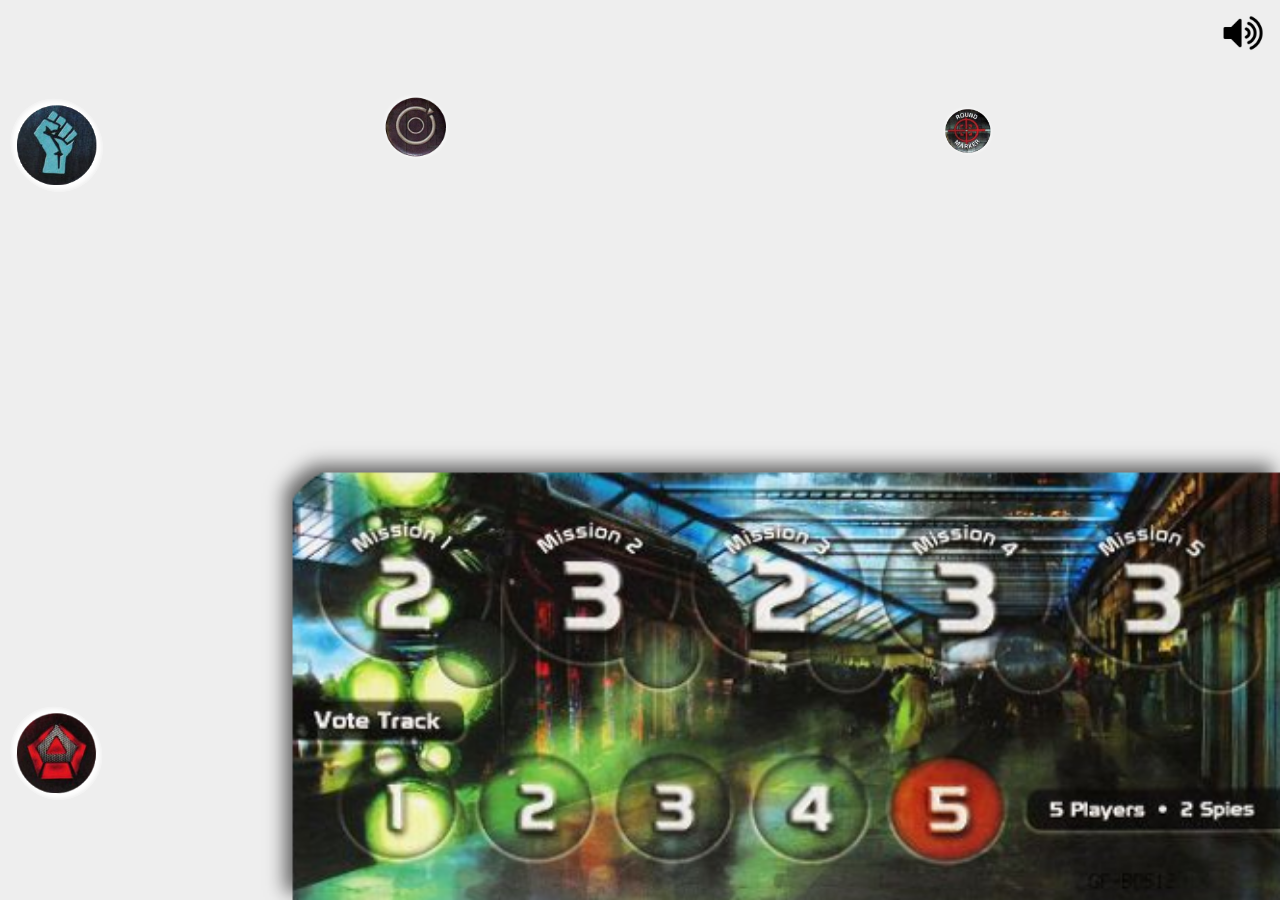
==== index.html @ 6a8dc640 "test" ====
<!doctype html>
<html>
<head>
  <meta charset='utf-8'>
  <title>La Resistencia</title>
  <meta name="viewport" content="width=device-width, initial-scale=1, maximum-scale=1">
  <link rel="stylesheet" type="text/css" href="style/main.css">
</head>
<body>
  <section id="fondo">
  </section>
  <section>
    <article class="token" id="marcadores">
      <img class="draggable" src="style/img/resistencia_s.png" id="d1" />
      <img class="draggable" src="style/img/resistencia_s.png" id="d2" />
      <img class="draggable" src="style/img/resistencia_s.png" id="d3" />
      <img class="draggable" src="style/img/resistencia_s.png" id="d4" />
      <img class="draggable" src="style/img/resistencia_s.png" id="d5" />
      <img class="draggable" src="style/img/espias_s.png" id="d6" />
      <img class="draggable" src="style/img/espias_s.png" id="d7" />
      <img class="draggable" src="style/img/espias_s.png" id="d8" />
      <img class="draggable" src="style/img/espias_s.png" id="d9" />
      <img class="draggable" src="style/img/espias_s.png" id="d10" />
      <img class="draggable" src="style/img/voto_s.png" id="d11" />
      <img class="draggable" src="style/img/ronda_s.png" id="d12" />
    </article>
  </section>
  <section id="sonidos" class="sonidos_1">
      <audio id="sonido_1" src="http://movilla.github.io/resistencia/style/sound/alarma.ogg" type="audio/ogg"></audio>
      <img src="style/img/audio.png" id="b01a" class="play"/>
      <img src="style/img/mute.png" id="b02a" class="pause"/>
    </section>
  <script type="text/javascript" src="js/app.js"></script>
</body>
</html>
---- style/main.css ----
.draggable {
  position: absolute;
  width: 7rem;
  height: 7rem;
  z-index: 2;
}

#fondo {
  position: absolute;
  background: url("img/tablero_s.png") no-repeat bottom right fixed;
  background-size: 80% auto;
  width: 100%;
  height: 100%;
  top: 0rem;
  left: 0rem;
  z-index: -2;
  background-color: #eee;
}

#d1, #d2, #d3, #d4, #d5 {
  left: 0%;
  top: 10%;
}

#d6, #d7, #d8, #d9, #d10 {
  left: 0%;
  bottom: 10%;
}

#d11 {
  width: 12rem;
  height: auto;
  left: 25%;
  top: 8%;
}

#d12 {
  width: 9rem;
  height: auto;
  left: 70%;
  top: 10%;
}

.play {
  position: absolute;
  right: 1%;
  top: 1%;
  width: 3rem;
  height: auto;
  z-index: -1;
}

.pause {
  position: absolute;
  right: 1%;
  top: 1%;
  width: 3rem;
  height: auto;
  z-index: 1;
  visibility: hidden;
}

.control {
  position: absolute;
  right: 1%;
  top: 1%;
  width: 18rem;
  height: 2rem;
}
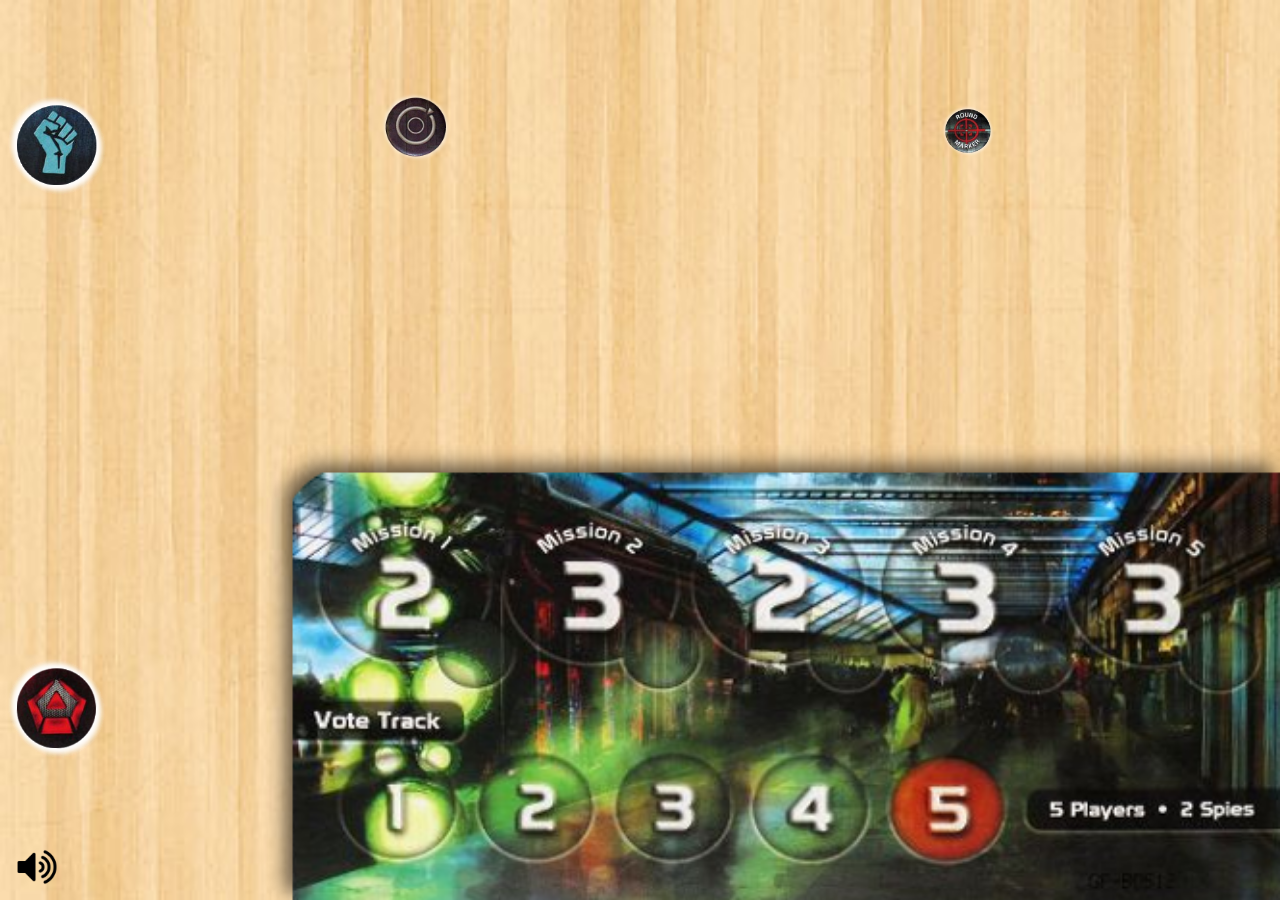
==== commit 4b4ba5ed: "fondo madera y cartas de personaje" ====
--- a/index.html
+++ b/index.html
@@ -8,6 +8,8 @@
 </head>
 <body>
   <section id="fondo">
+  </section>
+  <section id="madera">
   </section>
   <section>
     <article class="token" id="marcadores">
@@ -26,7 +28,7 @@
     </article>
   </section>
   <section id="sonidos" class="sonidos_1">
-      <audio id="sonido_1" src="http://movilla.github.io/resistencia/style/sound/alarma.ogg" type="audio/ogg"></audio>
+      <audio id="sonido_1" preload="auto" src="http://movilla.github.io/resistencia/style/sound/alarma.mp3" type="audio/mpeg"></audio>
       <img src="style/img/audio.png" id="b01a" class="play"/>
       <img src="style/img/mute.png" id="b02a" class="pause"/>
     </section>
--- a/style/main.css
+++ b/style/main.css
@@ -14,7 +14,18 @@
   top: 0rem;
   left: 0rem;
   z-index: -2;
-  background-color: #eee;
+}
+
+#madera {
+  z-index: -3;
+  position: absolute;
+  background: url("img/madera.jpg") no-repeat bottom right fixed;
+  background-size: 100% 100%;
+  width: 100%;
+  height: 100%;
+  top: 0rem;
+  left: 0rem;
+
 }
 
 #d1, #d2, #d3, #d4, #d5 {
@@ -24,7 +35,7 @@
 
 #d6, #d7, #d8, #d9, #d10 {
   left: 0%;
-  bottom: 10%;
+  bottom: 15%;
 }
 
 #d11 {
@@ -43,8 +54,8 @@
 
 .play {
   position: absolute;
-  right: 1%;
-  top: 1%;
+  left: 1%;
+  bottom: 1%;
   width: 3rem;
   height: auto;
   z-index: -1;
@@ -52,8 +63,8 @@
 
 .pause {
   position: absolute;
-  right: 1%;
-  top: 1%;
+  left: 1%;
+  bottom: 1%;
   width: 3rem;
   height: auto;
   z-index: 1;
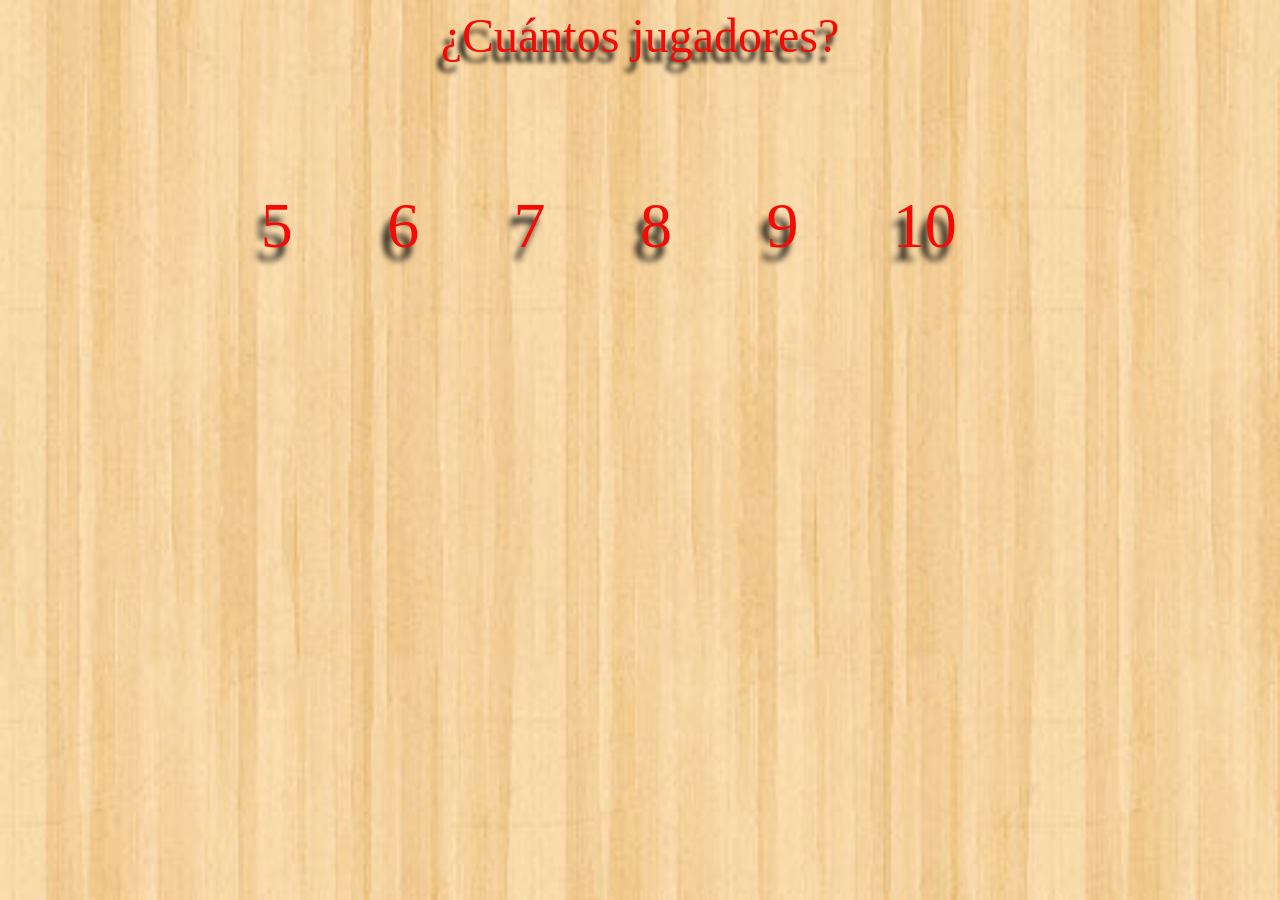
==== commit 28fa9bff: "portada de cinco a diez juegadores" ====
--- a/index.html
+++ b/index.html
@@ -7,31 +7,21 @@
   <link rel="stylesheet" type="text/css" href="style/main.css">
 </head>
 <body>
-  <section id="fondo">
-  </section>
   <section id="madera">
   </section>
-  <section>
-    <article class="token" id="marcadores">
-      <img class="draggable" src="style/img/resistencia_s.png" id="d1" />
-      <img class="draggable" src="style/img/resistencia_s.png" id="d2" />
-      <img class="draggable" src="style/img/resistencia_s.png" id="d3" />
-      <img class="draggable" src="style/img/resistencia_s.png" id="d4" />
-      <img class="draggable" src="style/img/resistencia_s.png" id="d5" />
-      <img class="draggable" src="style/img/espias_s.png" id="d6" />
-      <img class="draggable" src="style/img/espias_s.png" id="d7" />
-      <img class="draggable" src="style/img/espias_s.png" id="d8" />
-      <img class="draggable" src="style/img/espias_s.png" id="d9" />
-      <img class="draggable" src="style/img/espias_s.png" id="d10" />
-      <img class="draggable" src="style/img/voto_s.png" id="d11" />
-      <img class="draggable" src="style/img/ronda_s.png" id="d12" />
+  <section id="jugadores">
+    <article class="pregunta">
+      <a class="n_jugadores">¿Cuántos jugadores?</a>
+    </article>
+    <article class="seleccionar">
+      <a id="jug_5" class="cinco">5</a>
+      <a id="jug_6" class="seis">6</a>
+      <a id="jug_7" class="siete">7</a>
+      <a id="jug_8" class="ocho">8</a>
+      <a id="jug_9" class="nueve">9</a>
+      <a id="jug_10" class="diez">10</a>
     </article>
   </section>
-  <section id="sonidos" class="sonidos_1">
-      <audio id="sonido_1" preload="auto" src="http://movilla.github.io/resistencia/style/sound/alarma.mp3" type="audio/mpeg"></audio>
-      <img src="style/img/audio.png" id="b01a" class="play"/>
-      <img src="style/img/mute.png" id="b02a" class="pause"/>
-    </section>
   <script type="text/javascript" src="js/app.js"></script>
 </body>
 </html>
--- a/style/main.css
+++ b/style/main.css
@@ -78,3 +78,58 @@
   width: 18rem;
   height: 2rem;
 }
+
+.n_jugadores {
+  position: relative;
+  text-align: center;
+  display: block;
+  margin-left: auto;
+  margin-right: auto;
+  font-size: x-large;
+  font-size: 3em;
+  color: #f60a05;
+  text-shadow: -0.1em 0.2em 0.1em #000;
+}
+
+.seleccionar {
+  position: relative;
+  text-align: center;
+  display: block;
+  margin-left: auto;
+  margin-right: auto;
+  font-size: x-large;
+  font-size: 4em;
+  color: #f60a05;
+  text-shadow: -0.1em 0.2em 0.1em #000;
+  margin-top: 10%;
+}
+
+.cinco {
+  left: 20%;
+  position: absolute;
+}
+
+.seis {
+  left: 30%;
+  position: absolute;
+}
+
+.siete {
+  left: 40%;
+  position: absolute;
+}
+
+.ocho {
+  left: 50%;
+  position: absolute;
+}
+
+.nueve {
+  left: 60%;
+  position: absolute;
+}
+
+.diez {
+  left: 70%;
+  position: absolute;
+}
